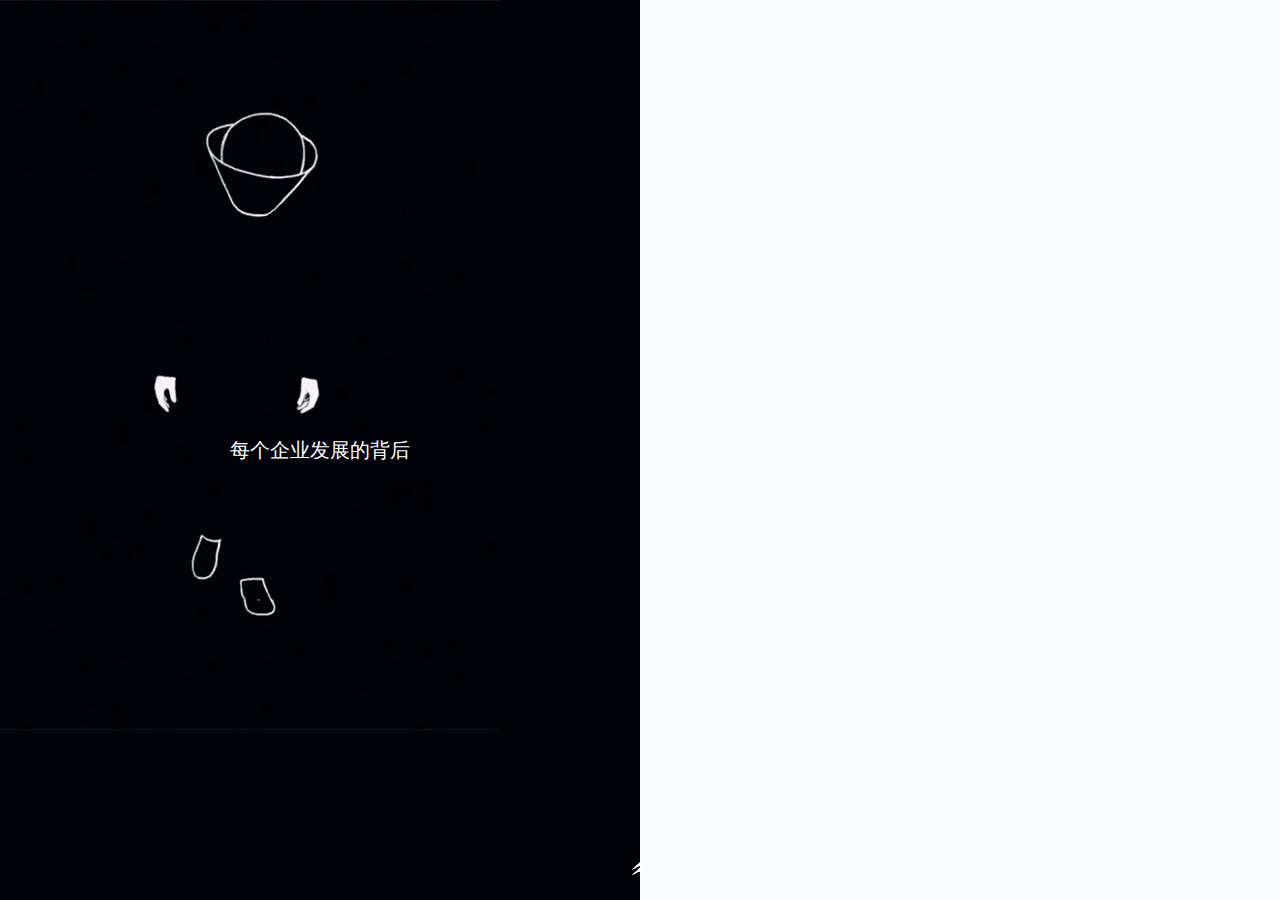
==== index.html @ 6ab26dc3 "first commit" ====
<!DOCTYPE html>
<html>

<head>
    <meta charset="UTF-8">
    <title>首页</title>
    <meta http-equiv="X-UA-Compatible" content="IE=edge,chrome=1">
    <meta name="renderer" content="webkit">
    <meta name="viewport" content="width=device-width,initial-scale=1,minimum-scale=1,maximum-scale=1,user-scalable=no,minimal-ui" />
    <meta name="apple-mobile-web-app-capable" content="yes" />
    <meta name="HandheldFriendly" content="true">
    <meta name="screen-orientation" content="portrait">
    <meta name="x5-orientation" content="portrait">
    <meta name="full-screen" content="yes">
    <meta name="x5-fullscreen" content="true">
    <meta name="browsermode" content="application">
    <meta name="x5-page-mode" content="app">
    <meta name="format-detection" content="telephone=no" />
    <link rel="stylesheet" type="text/css" href="css/reset_m.css">
    <link rel="stylesheet" type="text/css" href="css/index_m.css">
</head>
<!--[if lte IE 7]>      
<body scroll="no"> 
<![endif]-->
<!--[if gt IE 7]><!-->
<body>
    <!--<![endif]-->
    <div id="article">
        <div class="page page0 current">
            <div class="contain">
                <div id="sectionCon">
                    <div class="page section0 current">
                        <div class="contain">
                            <img src="images/ren.gif">
                            <p>每个企业发展的背后</p>
                        </div>
                    </div>
                    <div class="page section1">
                        <div class="contain">
                            <img src="images/ren.gif" class="ren1 middleX">
                            <img src="images/ren.gif" class="ren2">
                            <img src="images/ren.gif" class="ren3">
                            <p>都会有一个管理和宣传自己的工具</p>
                        </div>
                    </div>
                    <div class="page section2">
                        <div class="contain">
                            <p class="p1">企业之窗，我想你要的就是它</p>
                            <p class="p2">请别怀疑</p>
                            <p class="p3">也不必纠结</p>
                        </div>
                    </div>
                    <div class="page section3">
                        <div class="contain">
                            <p class="p1" style="z-index: 20">来</p>
                            <p class="p2"><img src="images/fire.gif"></p>
                            <p class="p3">风暴行动等你来参加</p>
                        </div>
                    </div>
                </div>
            </div>
            <div class="sliding"></div>
        </div>
        <div class="page page1">
            <div class="contain">
                <img src="images/page1_logo.png" class="logo1">
                <div class="logo2">
                    <img src="images/yingxiong.png" class="yingxiong">
                    <img src="images/tie.png" class="tie">
                </div>
                <div class="title pulse middleX">
                    <img src="images/page1_title.png">
                </div>
            </div>
            <div class="sliding"></div>
        </div>
        <div class="page page2">
            <div class="contain">
                <img src="images/page2_title_a.png" class="title-a middleX">
                <img src="images/page2_title_b.png" class="title-b middleX zoomIn">
                <div class="desc middleX">
                    <p>“企业之窗”是中搜网络（股票代码：430339）基于移动云服务平台，专门为企业精心打造的一款集企业展示、产品营销、互动交流、内部管理于一体的企业级应用服务产品，是企业通向“移动互联网+”的高效捷径。全国统一价1980元/年。</p>
                </div>
            </div>
            <div class="sliding"></div>
        </div>
        <div class="page page3">
            <div class="contain">
                <img src="images/title2.png" class="title">
                <img src="images/page3_desc.png" class="desc">
            </div>
            <div class="sliding"></div>
        </div>
        <div class="page page4">
            <div class="contain">
                <div class="title middleX">
                    <img src="images/page4_title.png">
                    <img src="images/page4_logo.png" class="logo">
                </div>
                <img src="images/nav1.png" class="nav nav1">
                <img src="images/nav2.png" class="nav nav2">
                <img src="images/nav3.png" class="nav nav3">
                <div class="sliding sliding-black"></div>
            </div>
            <div class="sliding"></div>
        </div>
        <div class="page page5">
            <div class="contain">
                <img src="images/page5_desc3.png" class="img img2">
                <img src="images/page5_desc2.png" class="img img3">
                <img src="images/page5_desc1.png" class="img img4">
                <img src="images/page5_title.png" class="img img1">
            </div>
            <div class="sliding"></div>
        </div>
        <div class="page page6">
            <div class="contain">
                <div class="page-top">
                    <img src="images/page6_title.png" class="title">
                    <img src="images/page6_desc.png" class="desc">
                </div>
                <div class="page-bot">
                    <p><img src="images/guize1.png"></p>
                    <p><img src="images/guize2.png"></p>
                    <p><img src="images/guize3.png"></p>
                    <p><img src="images/guize4.png"></p>
                </div>
            </div>
            <div class="sliding"></div>
        </div>
        <div class="page page7">
            <div class="contain">
                <img src="images/lianxi.png" class="lianxi middleX">
                <img src="images/lianxi1.png" class="lianxi1 middleX">
                <div class="contact middleX">
                    <img src="images/dianhua.png">
                </div>
                <div class="btn middleX">
                    <a href="#">下载APP</a>
                    <a href="#">进入官网</a>
                    <a href="#">分享</a>
                </div>
            </div>
            <div class="sliding"></div>
        </div>
    </div>
    <script type="text/javascript" src="js/zepto.min.js"></script>
    <script type="text/javascript" src="js/fullPage.min.js"></script>
    <script type="text/javascript">
    var runSection,
        runPage,
        interval,
        autoPlay,
        firstPageDivLength = $("#sectionCon>div").length;

    autoPlay = function(to) {
        clearTimeout(interval);
        console.log("to" + to);
        interval = setTimeout(function() {
            runSection.go(to);
        }, 2000);

    }

    runSection = new FullPage({
        id: 'sectionCon', // id of contain
        slideTime: 500, // time of slide
        effect: { // slide effect
            transform: {
                translate: 'none', // 'X'|'Y'|'XY'|'none'
                scale: [1, 1], // [scalefrom, scaleto]
                rotate: [0, 0] // [rotatefrom, rotateto]
            },
            opacity: [0, 1] // [opacityfrom, opacityto]
        },
        mode: 'touch,wheel', // mode of fullpage
        easing: [0, .93, .39, .98], // easing('ease','ease-in','ease-in-out' or use cubic-bezier like [.33, 1.81, 1, 1] )
        callback: function(index, thisPage) { // callback when pageChange

            // index = index + 1 > firstPageDivLength - 1 ? 0 : index + 1;
            console.log(34233333333);
            index++;
            if (index == firstPageDivLength) {
                index = 0;
            }
            if (index == 0) {
                setTimeout(function() {
                    runPage.next();
                }, 2000);

            } else {
                autoPlay(index);
            }
        }
    });

    runPage = new FullPage({
        id: 'article', // id of contain
        slideTime: 800, // time of slide
        continuous: true,
        effect: { // slide effect
            transform: {
                translate: 'Y', // 'X'|'Y'|'XY'|'none'
                scale: [0, 1], // [scalefrom, scaleto]
                rotate: [0, 0] // [rotatefrom, rotateto]
            },
            opacity: [0, 1] // [opacityfrom, opacityto]
        },
        mode: 'touch,wheel', // mode of fullpage
        easing: [0, .93, .39, .98], // callback when pageChange
        callback: function(index, thisPage) { // callback when pageChange

            if (index === 0) {
                runSection.go(0);
                autoPlay(1);
            } else {
                clearTimeout(interval);
            }
        }
    });
    interval = setTimeout(function() {
        runSection.go(runSection.thisPage() + 1);
    }, 2000);
    </script>
</body>

</html>
---- css/index_m.css ----
.shade {
    position: absolute;
    top: 0;
    bottom: 0;
    left: 0;
    right: 0;
    background-color: rgba(0, 0, 0, 0.8);
    display: none;
    z-index: 1000;
}

.shade img {
    position: absolute;
    right: 10px;
    top: 10px;
    width: 40%;
}


/*文字*/

.font-blue {
    color: #43b5e9;
}

.font-dark-blue {
    color: #2f9dcf;
}

.font-white {
    color: #fff;
}


/*指示下滑的三角*/

.sliding {
    position: fixed;
    bottom: 25px;
    left: 50%;
    -webkit-transform: translateX(-50%);
    transform: translateX(-50%);
    width: 16px;
    height: 13px;
    background: url(../images/sliding.png) no-repeat;
    background-size: 100% 100%;
    z-index: 1000;
    -webkit-animation: sliding 1.5s ease-in infinite;
    animation: sliding 1.5s ease-in infinite;
}

.sliding-black {
    background-image: url(../images/sliding_black.png);
}

@-webkit-keyframes sliding {
    0% {
        opacity: 1;
        bottom: 25px;
    }
    49% {
        opacity: 0.2;
        bottom: 20px;
    }
    50% {
        opacity: 0.2;
        bottom: 20px;
    }
    100% {
        opacity: 1;
        bottom: 25px;
    }
}

@keyframes sliding {
    0% {
        opacity: 1;
        bottom: 25px;
    }
    49% {
        opacity: 0.2;
        bottom: 20px;
    }
    50% {
        opacity: 0.2;
        bottom: 20px;
    }
    100% {
        opacity: 1;
        bottom: 25px;
    }
}

.page {
    display: none;
    width: 100%;
    height: 100%;
    max-width: 640px;
    overflow: hidden;
    position: absolute;
    top: 0;
    left: 50%;
    background-color: #babdc7;
    margin-left: -50%;
}

.contain {
    width: 100%;
    height: 100%;
    display: none;
    z-index: 0;
}

.current .contain,
.slide .contain {
    display: block;
}

.current {
    display: block;
    z-index: 1;
}

.slide {
    display: block;
    z-index: 2;
}

.swipe {
    display: block;
    z-index: 3;
    transition-duration: 0ms !important;
    -webkit-transition-duration: 0ms !important;
}


/*bounce*/

.bounce {
    -webkit-animation: bounce 1.6s;
    animation: bounce 1.6s;
    -webkit-transform-origin: center bottom;
    transform-origin: center bottom;
}

@-webkit-keyframes bounce {
    0%,
    20%,
    53%,
    80%,
    100% {
        -webkit-animation-timing-function: cubic-bezier(0.215, 0.610, 0.355, 1.000);
        animation-timing-function: cubic-bezier(0.215, 0.610, 0.355, 1.000);
        -webkit-transform: translate3d(0, 0, 0);
        transform: translate3d(0, 0, 0);
    }
    40%,
    43% {
        -webkit-animation-timing-function: cubic-bezier(0.755, 0.050, 0.855, 0.060);
        animation-timing-function: cubic-bezier(0.755, 0.050, 0.855, 0.060);
        -webkit-transform: translate3d(0, -20px, 0);
        transform: translate3d(0, -20px, 0);
    }
    70% {
        -webkit-animation-timing-function: cubic-bezier(0.755, 0.050, 0.855, 0.060);
        animation-timing-function: cubic-bezier(0.755, 0.050, 0.855, 0.060);
        -webkit-transform: translate3d(0, -10px, 0);
        transform: translate3d(0, -10px, 0);
    }
    90% {
        -webkit-transform: translate3d(0, -4px, 0);
        transform: translate3d(0, -4px, 0);
    }
}

@keyframes bounce {
    0%,
    20%,
    53%,
    80%,
    100% {
        -webkit-animation-timing-function: cubic-bezier(0.215, 0.610, 0.355, 1.000);
        animation-timing-function: cubic-bezier(0.215, 0.610, 0.355, 1.000);
        -webkit-transform: translate3d(0, 0, 0);
        transform: translate3d(0, 0, 0);
    }
    40%,
    43% {
        -webkit-animation-timing-function: cubic-bezier(0.755, 0.050, 0.855, 0.060);
        animation-timing-function: cubic-bezier(0.755, 0.050, 0.855, 0.060);
        -webkit-transform: translate3d(0, -20px, 0);
        transform: translate3d(0, -20px, 0);
    }
    70% {
        -webkit-animation-timing-function: cubic-bezier(0.755, 0.050, 0.855, 0.060);
        animation-timing-function: cubic-bezier(0.755, 0.050, 0.855, 0.060);
        -webkit-transform: translate3d(0, -10px, 0);
        transform: translate3d(0, -10px, 0);
    }
    90% {
        -webkit-transform: translate3d(0, -4px, 0);
        transform: translate3d(0, -4px, 0);
    }
}


/*bounceInDown*/

.bounceInDown {
    animation: bounceInDown 1.2s ease-in;
    -webkit-animation: bounceInDown 1.2s ease-in;
    animation-fill-mode: forwards;
    -webkit-animation-fill-mode: forwards;
}

@-webkit-keyframes bounceInDown {
    0% {
        opacity: 0;
        -webkit-transform: translateY(-300px)
    }
    60% {
        opacity: 1;
        -webkit-transform: translateY(20px)
    }
    75% {
        -webkit-transform: translateY(0px)
    }
    90% {
        -webkit-transform: translateY(5px)
    }
    100% {
        -webkit-transform: translateY(0px)
    }
}

@keyframes bounceInDown {
    0% {
        opacity: 0;
        transform: translateY(-300px)
    }
    60% {
        opacity: 1;
        transform: translateY(20px)
    }
    75% {
        transform: translateY(0px)
    }
    90% {
        transform: translateY(5px)
    }
    100% {
        transform: translateY(0px)
    }
}
/*curveIn*/
.curveIn {
    animation-name: curveIn;
    animation-duration: 0.75s;
    -webkit-animation-name: curveIn;
    -webkit-animation-duration: 0.75s;
    animation-timing-function: ease-out;
    -webkit-animation-timing-function: ease-out;
    animation-fill-mode: forwards;
    -webkit-animation-fill-mode: forwards
}

@-webkit-keyframes curveIn {
    0% {
        opacity: 0;
        -webkit-transform: translateY(1000px);
    }
    70% {
        opacity: 1;
        -webkit-transform: translateY(-100px);
    }
    100% {
        -webkit-transform: translateY(0);
    }
}

@keyframes curveIn {
    0% {
        opacity: 0;
        transform: translateY(1000px);
    }
    70% {
        opacity: 1;
        transform: translateY(-100px);
    }
    100% {
        transform: translateY(0);
    }
}
/*curveInDown*/

.curveInDown {
    animation: curveInDown 1.5s ease-out;
    -webkit-animation: curveInDown 1.5s ease-out;
    animation-fill-mode: forwards;
    -webkit-animation-fill-mode: forwards;
}

@-webkit-keyframes curveInDown {
    0% {
        opacity: 0;
        -webkit-transform: scale3d(.1, .1, .1) translateY(1000px);
    }
    60% {
        opacity: 1;
        -webkit-transform: scale3d(0.475, 0.475, 0.475) translateY(-100px);
    }
    100% {
        -webkit-transform: scale3d(1, 1, 1) translateY(0);
    }
}

@keyframes curveInDown {
    0% {
        opacity: 0;
        transform: scale3d(.1, .1, .1) translateY(1000px);
    }
    60% {
        opacity: 1;
        transform: scale3d(0.475, 0.475, 0.475) translateY(-100px);
    }
    100% {
        transform: scale3d(1, 1, 1) translateY(0);
    }
}
/*curveInLeft*/
.curveInLeft {
    animation-name: curveInLeft;
    animation-duration: 0.75s;
    -webkit-animation-name: curveInLeft;
    -webkit-animation-duration: 0.75s;
    animation-timing-function: ease-out;
    -webkit-animation-timing-function: ease-out;
    animation-fill-mode: forwards;
    -webkit-animation-fill-mode: forwards
}

@-webkit-keyframes curveInLeft {
    0% {
        opacity: 0;
        -webkit-transform: scale3d(0.1, 0.1, 0.1) translate3d(-1000px, 0, 0)
    }
    60% {
        opacity: 1;
        -webkit-transform: scale3d(0.475, 0.475, 0.475) translate3d(100px, 0, 0)
    }
    100% {
        -webkit-transform: scale3d(1, 1, 1) translate3d(0, 0, 0)
    }
}

@keyframes curveInLeft {
    0% {
        opacity: 0;
        transform: scale3d(0.1, 0.1, 0.1) translate3d(-1000px, 0, 0)
    }
    60% {
        opacity: 1;
        transform: scale3d(0.475, 0.475, 0.475) translate3d(100px, 0, 0)
    }
    100% {
        transform: scale3d(1, 1, 1) translate3d(0, 0, 0)
    }
}

.curveInRight {
    animation-name: curveInRight;
    animation-duration: 0.75s;
    -webkit-animation-name: curveInRight;
    -webkit-animation-duration: 0.75s;
    animation-timing-function: ease-out;
    -webkit-animation-timing-function: ease-out;
    animation-fill-mode: forwards;
    -webkit-animation-fill-mode: forwards
}

@-webkit-keyframes curveInRight {
    0% {
        opacity: 0;
        -webkit-transform: scale3d(0.1, 0.1, 0.1) translate3d(1000px, 0, 0)
    }
    60% {
        opacity: 1;
        -webkit-transform: scale3d(0.475, 0.475, 0.475) translate3d(-100px, 0, 0)
    }
    100% {
        -webkit-transform: scale3d(1, 1, 1) translate3d(0, 0, 0)
    }
}

@keyframes curveInRight {
    0% {
        opacity: 0;
        transform: scale3d(0.1, 0.1, 0.1) translate3d(1000px, 0, 0)
    }
    60% {
        opacity: 1;
        transform: scale3d(0.475, 0.475, 0.475) translate3d(-100px, 0, 0)
    }
    100% {
        transform: scale3d(1, 1, 1) translate3d(0, 0, 0)
    }
}

/*fadeIn*/

.fadeIn {
    animation: fadeIn .8s;
    -webkit-animation-name: fadeIn .8s;
}

@-webkit-keyframes fadeIn {
    0% {
        opacity: 0;
        -webkit-transform: scale3d(0.3, 0.3, 0.3);
    }
    90%,
    100% {
        opacity: 1;
        -webkit-transform: scale3d(1, 1, 1);
    }
}

@keyframes fadeIn {
    0% {
        opacity: 0;
        transform: scale3d(0.3, 0.3, 0.3);
    }
    90%,
    100% {
        opacity: 1;
        transform: scale3d(1, 1, 1);
    }
}
/*fadeOut*/
@-webkit-keyframes fadeOut {
    0% {
        opacity: 1;
        
    }
    100% {
        opacity: 0;
        
    }
}

@keyframes fadeOut {
    0% {
        opacity: 1;
        
    }
    100% {
        opacity: 0;
        
    }
}

/*fadeInDown*/

.fadeInDown {
    animation-name: fadeInDown;
    animation-duration: 0.75s;
    -webkit-animation-name: fadeInDown;
    -webkit-animation-duration: 0.75s;
    animation-fill-mode: forwards;
    -webkit-animation-fill-mode: forwards;
}

@-webkit-keyframes fadeInDown {
    0% {
        opacity: 0;
        -webkit-transform: translate(-50%, 100%);
    }
    90%,
    100% {
        opacity: 1;
        -webkit-transform: translate(-50%, 0);
    }
}

@keyframes fadeInDown {
    0% {
        opacity: 0;
        transform: translate(-50%, 100%);
    }
    90%,
    100% {
        opacity: 1;
        transform: translate(-50%, 0);
    }
}


/*fadeInLeft*/

.fadeInLeft {
    -webkit-animation: fadeInLeft 1.5s ease;
    animation: fadeInLeft 1.5s ease;
}

@-webkit-keyframes fadeInLeft {
    0% {
        opacity: 0;
        -webkit-transform: translate3d(-150%, 0, 0);
        transform: translate3d(-150%, 0, 0);
    }
    20% {
        opacity: 0;
        -webkit-transform: translate3d(-150%, 0, 0);
        transform: translate3d(-150%, 0, 0);
    }
    100% {
        opacity: 1;
        -webkit-transform: none;
        transform: none;
    }
}

@keyframes fadeInLeft {
    0% {
        opacity: 0;
        -webkit-transform: translate3d(-150%, 0, 0);
        transform: translate3d(-150%, 0, 0);
    }
    20% {
        opacity: 0;
        -webkit-transform: translate3d(-150%, 0, 0);
        transform: translate3d(-150%, 0, 0);
    }
    100% {
        opacity: 1;
        -webkit-transform: none;
        transform: none;
    }
}


/*fadeInRight*/

.fadeInRight {
    -webkit-animation: fadeInRight 2s;
    animation: fadeInRight 2s;
}

@-webkit-keyframes fadeInRight {
    0%,
    25% {
        opacity: 0;
        -webkit-transform: translate3d(100%, 0, 0);
        transform: translate3d(100%, 0, 0);
    }
    100% {
        opacity: 1;
        -webkit-transform: none;
        transform: none;
    }
}

@keyframes fadeInRight {
    0%,
    25% {
        opacity: 0;
        -webkit-transform: translate3d(100%, 0, 0);
        transform: translate3d(100%, 0, 0);
    }
    100% {
        opacity: 1;
        -webkit-transform: none;
        transform: none;
    }
}


/*flash*/

.flash {
    -webkit-animation: flash 3s infinite;
    animation: flash 3s infinite;
}

@-webkit-keyframes flash {
    from,
    50%,
    to {
        opacity: 1;
    }
    25%,
    75% {
        opacity: 0.4;
    }
}

@keyframes flash {
    from,
    50%,
    to {
        opacity: 1;
    }
    25%,
    75% {
        opacity: 0.4;
    }
}


/*flipFadeY*/

.flipFadeY {
    animation: flipFadeY 2s .9s;
    -webkit-animation: flipFadeY 2s .9s;
    animation-fill-mode: forwards;
    -webkit-animation-fill-mode: forwards;
}

@-webkit-keyframes flipFadeY {
    0% {
        -webkit-transform: perspective(800px) rotate3d(0, 1, 0, 0deg);
    }
    100% {
        -webkit-transform: perspective(800px) rotate3d(0, 1, 0, 360deg);
    }
}

@keyframes flipFadeY {
    0% {
        transform: perspective(800px) rotate3d(0, 1, 0, 0deg);
    }
    100% {
        transform: perspective(800px) rotate3d(0, 1, 0, 360deg);
    }
}


/*lightSpeedInLeft*/

.lightSpeedInLeft {
    -webkit-animation: lightSpeedInLeft 1.2s ease-in;
    animation: lightSpeedInLeft 1.2s ease-in;
}

@-webkit-keyframes lightSpeedInLeft {
    from {
        -webkit-transform: translate3d(100%, 0, 0) skewX(-30deg);
        transform: translate3d(100%, 0, 0) skewX(-30deg);
        opacity: 0;
    }
    30% {
        -webkit-transform: translate3d(100%, 0, 0) skewX(-30deg);
        transform: translate3d(100%, 0, 0) skewX(-30deg);
        opacity: 0;
    }
    60% {
        -webkit-transform: skewX(20deg);
        transform: skewX(20deg);
        opacity: 1;
    }
    80% {
        -webkit-transform: skewX(-5deg);
        transform: skewX(-5deg);
        opacity: 1;
    }
    to {
        -webkit-transform: none;
        transform: none;
        opacity: 1;
    }
}

@keyframes lightSpeedInLeft {
    from {
        -webkit-transform: translate3d(100%, 0, 0) skewX(-30deg);
        transform: translate3d(100%, 0, 0) skewX(-30deg);
        opacity: 0;
    }
    30% {
        -webkit-transform: translate3d(100%, 0, 0) skewX(-30deg);
        transform: translate3d(100%, 0, 0) skewX(-30deg);
        opacity: 0;
    }
    60% {
        -webkit-transform: skewX(20deg);
        transform: skewX(20deg);
        opacity: 1;
    }
    80% {
        -webkit-transform: skewX(-5deg);
        transform: skewX(-5deg);
        opacity: 1;
    }
    to {
        -webkit-transform: none;
        transform: none;
        opacity: 1;
    }
}


/*opacity*/

@-webkit-keyframes opacity {
    from {
        opacity: 0;
    }
    to {
        opacity: 1;
    }
}

@keyframes opacity {
    from {
        opacity: 0;
    }
    to {
        opacity: 1;
    }
}


/*pulse*/

.pulse {
    -webkit-animation: pulse 3s .4s infinite;
    animation: pulse 3s .4s infinite;
}

@-webkit-keyframes pulse {
    from {
        -webkit-transform: scale3d(1, 1, 1) translateX(-50%);
        transform: scale3d(1, 1, 1) translateX(-50%);
    }
    50% {
        -webkit-transform: scale3d(1.05, 1.05, 1.05) translateX(-50%);
        transform: scale3d(1.05, 1.05, 1.05) translateX(-50%);
    }
    to {
        -webkit-transform: scale3d(1, 1, 1) translateX(-50%);
        transform: scale3d(1, 1, 1) translateX(-50%);
    }
}

@keyframes pulse {
    from {
        -webkit-transform: scale3d(1, 1, 1) translateX(-50%);
        transform: scale3d(1, 1, 1) translateX(-50%);
    }
    50% {
        -webkit-transform: scale3d(1.05, 1.05, 1.05) translateX(-50%);
        transform: scale3d(1.05, 1.05, 1.05) translateX(-50%);
    }
    to {
        -webkit-transform: scale3d(1, 1, 1) translateX(-50%);
        transform: scale3d(1, 1, 1) translateX(-50%);
    }
}


/*rollIn*/

.rollIn {
    -webkit-animation: rollIn 1s;
    animation: rollIn 1s;
}

@-webkit-keyframes rollIn {
    from {
        opacity: 0;
        -webkit-transform: translate3d(-100%, 0, 0) rotate3d(0, 0, 1, -120deg);
        transform: translate3d(-100%, 0, 0) rotate3d(0, 0, 1, -120deg);
    }
    to {
        opacity: 1;
        -webkit-transform: none;
        transform: none;
    }
}

@keyframes rollIn {
    from {
        opacity: 0;
        -webkit-transform: translate3d(-100%, 0, 0) rotate3d(0, 0, 1, -120deg);
        transform: translate3d(-100%, 0, 0) rotate3d(0, 0, 1, -120deg);
    }
    to {
        opacity: 1;
        -webkit-transform: none;
        transform: none;
    }
}


/*rotateIn*/

.rotateIn {
    animation-name: rotateIn;
    animation-duration: 1.2s;
    -webkit-animation-name: rotateIn;
    -webkit-animation-duration: 1.2s;
    animation-fill-mode: forwards;
    -webkit-animation-fill-mode: forwards
}

@-webkit-keyframes rotateIn {
    0%,
    20% {
        opacity: 0;
        -webkit-transform: rotate(-200deg)
    }
    100% {
        opacity: 1;
        -webkit-transform: rotate(0deg)
    }
}

@keyframes rotateIn {
    0%,
    20% {
        opacity: 0;
        transform: rotate(-200deg)
    }
    100% {
        opacity: 1;
        transform: rotate(0deg)
    }
}


/*trunLeft*/

.trunLeft {
    animation: trunLeft 1s;
    transform-origin: left top;
    -webkit-animation: trunLeft 2s;
    -webkit-transform-origin: left top;
    animation-fill-mode: forwards;
    -webkit-animation-fill-mode: forwards;
}

@-webkit-keyframes trunLeft {
    0% {
        opacity: 0;
        -webkit-transform: perspective(800px) rotate3d(0, 1, 0, 360deg);
        -webkit-animation-timing-function: ease-out
    }
    42% {
        -webkit-transform: perspective(400px) rotate3d(0, 1, 0, 190deg);
        -webkit-animation-timing-function: ease-out
    }
    48% {
        opacity: 1;
        -webkit-transform: perspective(400px) rotate3d(0, 1, 0, 170deg);
        -webkit-animation-timing-function: ease-in
    }
    100% {
        -webkit-transform: perspective(800px) rotate3d(0, 1, 0, 0deg);
        -webkit-animation-timing-function: ease-in
    }
}

@keyframes trunLeft {
    0% {
        opacity: 0;
        transform: perspective(800px) rotate3d(0, 1, 0, 360deg);
        animation-timing-function: ease-out
    }
    40% {
        transform: perspective(400px) rotate3d(0, 1, 0, 190deg);
        animation-timing-function: ease-out
    }
    50% {
        opacity: 1;
        transform: perspective(400px) rotate3d(0, 1, 0, 170deg);
        animation-timing-function: ease-in
    }
    100% {
        transform: perspective(800px) rotate3d(0, 1, 0, 0deg);
        animation-timing-function: ease-in
    }
}


/*zoomIn*/

.zoomIn {
    -webkit-animation: zoomIn 1.5s;
    animation: zoomIn 1.5s;
}

@-webkit-keyframes zoomIn {
    from {
        opacity: 0;
        -webkit-transform: scale3d(.3, .3, .3);
        transform: scale3d(.3, .3, .3);
    }
    20% {
        opacity: 0;
        -webkit-transform: scale3d(.3, .3, .3);
        transform: scale3d(.3, .3, .3);
    }
    60% {
        opacity: 1;
    }
}

@keyframes zoomIn {
    from {
        opacity: 0;
        -webkit-transform: scale3d(.3, .3, .3);
        transform: scale3d(.3, .3, .3);
    }
    20% {
        opacity: 0;
        -webkit-transform: scale3d(.3, .3, .3);
        transform: scale3d(.3, .3, .3);
    }
    60% {
        opacity: 1;
    }
}


/*居中*/

.middleX {
    -webkit-transform: translateX(-50%);
    transform: translateX(-50%);
}

.middleY {
    -webkit-transform: translateY(-50%);
    transform: translateY(-50%);
}


/*page0*/

.page0 .page {
    text-align: center;
    background-color: #01020A;
}


.page0 p{
    width: 100%;
    position: absolute;
    top: 50%;
    left: 50%;
    text-align: center;
    -webkit-transform: translate(-50%,-50%);
    transform: translate(-50%,-50%);
    font-size: 1.5rem;
    z-index: 12;
}

.page0 p img{
    display: inline-block;
}
.page0 .ren1{
    width: 50%;
    position: absolute;
    top: 20%;
    left: 50%;
    z-index: 11;
}
.page0 .ren2{
    width: 55%;
    position: absolute;
    top: 30%;
    left: -15%;
}
.page0 .ren3{
    width: 55%;
    position: absolute;
    top: 30%;
    right: -15%;
}
.page0 .section0 p{
    -webkit-animation: opacity .8s ease-in 0.4s both;
    animation: opacity .8s ease-in 0.4s both;
}
.page0 .section2 .p1,.page0 .section3 .p1{
    -webkit-animation: opacity .6s ease-in both;
    animation: opacity .6s ease-in both;
    top: 40%;
}
.page0 .section2 .p2,.page0 .section3 .p2{
    -webkit-animation: opacity .6s ease-in 1.2s both;
    animation: opacity .6s ease-in 1.2s both;
    top: 50%;
}
.page0 .section2 .p3,.page0 .section3 .p3{
    -webkit-animation: opacity .6s ease-in 1.8s both;
    animation: opacity .6s ease-in 1.8s both;
    top: 60%;
}
.page0 .section3 .p3{
    top: 50%;
}
/*page1*/

.page1 {
    background: url(../images/page1_bg.jpg) no-repeat center bottom;
    background-size: cover;
}

.page1 .logo1 {
    width: 14%;
    position: absolute;
    top: 4%;
    left: 6%;
    -webkit-animation: bounceInDown .8s ease-in 0.4s both;
    animation: bounceInDown .8s ease-in 0.4s both;
}

.page1 .logo2 {
    width: 38%;
    position: absolute;
    left: 15%;
    top: 4%;
    padding-top: 6px;
}

.page1 .logo2 .yingxiong {
    -webkit-animation: bounceInDown .8s ease-in-out 1s both;
    animation: bounceInDown .8s ease-in-out 1s both;
}

.page1 .logo2 .tie {
    width: 28%;
    position: absolute;
    right: -8px;
    bottom: 10px;
    -webkit-animation: bounceInDown .8s ease-in-out 1s both;
    animation: bounceInDown .8s ease-in-out 1s both;
}

.page1 .title {
    width: 68%;
    position: absolute;
    left: 50%;
    bottom: 7%;
}


/*page2*/

.page2 {
    background: url(../images/page2_bg.jpg) no-repeat center bottom;
    background-size:cover;
}

.page2 .title-a {
    width: 72%;
    position: absolute;
    top: 12%;
    left: 50%;
}

.page2 .title-b {
    width: 66%;
    position: absolute;
    top: 18%;
    left: 50%;
}

.page2 .desc {
    width: 92%;
    padding: 5%;
    position: absolute;
    left: 50%;
    top: 48%;
    background: url(../images/page2_main_bg.png) no-repeat;
    background-size: 100% 100%;
    -webkit-animation: opacity 1s ease-in .8s both;
    animation: opacity 1s ease-in .8s both;
}

.page2 .desc p {
    font-size: 1.5rem;
    -webkit-animation: opacity 1s ease-in 1.5s both;
    animation: opacity 1s ease-in 1.5s both;
    text-align: justify;
}


/*page3*/

.page3 {
    background: url(../images/page3_bg.jpg) no-repeat center bottom;
    background-size:cover;
}

.page3 .title {
    width: 18%;
    position: absolute;
    top: 7%;
    left: 6%;
    -webkit-animation: opacity 1s 1.5s both, flipFadeY 1.5s ease-out 2.5s both;
    animation: opacity 1s 1.5s both, flipFadeY 1.5s ease-out 2.5s both;
}

.page3 .desc {
    width: 64%;
    position: absolute;
    left: 28%;
    top: 7%;
    -webkit-animation: curveInDown 1.2s ease-out .3s both;
    animation: curveInDown 1.2s ease-out .3s both;
}


/*page4*/

.page4 {
    background: url(../images/page4_bg.jpg) no-repeat center top;
}

.page4 .title {
    width: 48%;
    position: absolute;
    left: 50%;
    top: 11%;
    animation: zoomIn 1s ease-out .3s both;
    -webkit-animation: zoomIn 1s .3s ease-out both;
}

.page4 .title .logo {
    width: 18%;
    position: absolute;
    right: -5px;
    top: 42%;
    -webkit-animation: fadeIn 1s ease-out 1.2s both;
    animation: fadeIn 1s ease-out 1.2s both;
}

.page4 .nav {
    position: absolute;
    left: 34%;
}

.page4 .nav1 {
    width: 38%;
    top: 36%;
    -webkit-animation: fadeInRight 1s 1.4s both;
    animation: fadeInRight 1s 1.4s both;
}

.page4 .nav2 {
    width: 20%;
    top: 50%;
    -webkit-animation: fadeInLeft 1s 2.2s both;
    animation: fadeInLeft 1s 2.2s both;
}

.page4 .nav3 {
    width: 24%;
    top: 64%;
    -webkit-animation: fadeInRight 1s 3s both;
    animation: fadeInRight 1s 3s both;
}


/*page5*/

.page5 {
    background: url(../images/page5_bg.jpg) no-repeat center bottom;
    background-size: cover;
}
.page5 .img{
    position: absolute;
    top: 6%;
}
.page5 .img1{
    width: 17.6%;
    left: 78%;
    -webkit-animation: fadeInLeft .8s .5s both;
    animation: fadeInLeft .8s .5s both;
}
.page5 .img2{
    width:20%;
    left: 12%; 
    -webkit-animation: fadeInLeft .8s 2.5s both;
    animation: fadeInLeft .8s 2.5s both;
}
.page5 .img3{
    width:15.3%;
    left: 36%;
    -webkit-animation: fadeInLeft .8s 1.8s both;
    animation: fadeInLeft .8s 1.8s both;
}
.page5 .img4{
    width: 15.3%;
    left: 56%;
    -webkit-animation: fadeInLeft .8s both;
    animation: fadeInLeft .8s both;
    -webkit-animation: fadeInLeft .8s 1.2s both;
    animation: fadeInLeft .8s 1.2s both;
}
/*page6*/

.page6 {
    background: url(../images/page6_bg.jpg) no-repeat center bottom;
    background-size: cover;
}
.page6 .page-top .title{
    width: 85%;
    position: absolute;
    top: 6%;
    left: 3%;
    -webkit-animation: fadeInLeft .6s 1.2s both;
    animation: fadeInLeft .6s 1.2s both;
}
.page6 .page-top .desc{
    width: 70%;
    position: absolute;
    left: 30%;
    top: 9%;
    right: -100%;
    -webkit-animation: fadeInRight .8s .3s both;
    animation: fadeInRight .8s .3s both;

}
.page6 .page-bot{
    position: absolute;
    top: 36%;
    left: 50%;
    -webkit-transform: translateX(-50%);
    transform: translateX(-50%);
    width: 60%;
    text-align: center;
}
.page6 .page-bot p{
    margin-bottom: 15px;
    width: 100%;
}
/*.page6 .page-bot p:nth-of-type(2n+1){
    float: left;
}
.page6 .page-bot p:nth-of-type(2n){
    float: right;
}*/
.page6 .page-bot p:nth-of-type(1){
    -webkit-animation: curveInLeft .7s 2s both;
    animation: curveInLeft .7s 2s both;
}
.page6 .page-bot p:nth-of-type(2){
    -webkit-animation: curveInRight .7s 2.8s both;
    animation: curveInRight .7s 2.8s both;
}
.page6 .page-bot p:nth-of-type(3){
    -webkit-animation: curveInLeft .7s 3.6s both;
    animation: curveInLeft .7s 3.6s both;
}
.page6 .page-bot p:nth-of-type(4){
    -webkit-animation: curveInRight .7s 4.3s both;
    animation: curveInRight .7s 4.3s both;
}
/*page7*/

.page7 {
    background: url(../images/page7_bg.jpg) no-repeat center bottom;
    background-size: cover;
}

.page7 .lianxi {
    width: 22%;
    position: absolute;
    left: 50%;
    top: 10%;
}

.page7 .lianxi1 {
    width: 88%;
    position: absolute;
    left: 50%;
    top: 17%;
}

.page7 .form-box {
    width: 88%;
    position: absolute;
    left: 50%;
    top: 28%;
    font-size: 15px;
    color: #333;
    -webkit-animation: fadeInDown .6s ease-in .6s both;
    animation: fadeInDown .6s ease-in .6s both;
}

.page7 .form-box p {
    margin-bottom: 7px;
}

.page7 .form-box input[type="text"] {
    width: 100%;
    height: 30px;
    line-height: 30px;
    background: url(../images/input_bg.png) no-repeat;
    background-size: 100% 100%;
    text-indent: 1em;
}

.page7 .form-box p.but {
    padding: 0 20px;
    margin-top: 20px;
}

.page7 .form-box a {
    width: 40%;
    height: 3rem;
    line-height: 3rem;
    background: url(../images/btn_bg.png) no-repeat;
    background-size: 100% 100%;
    border-radius: 4px;
    color: #fff;
    font-size: 17px;
    text-align: center;
}

/*新页面*/
.page7 .contact {
    width:60%;
    position: absolute;
    top: 28%;
    left: 50%;
    color: #666;
    font-size: 15px;
    letter-spacing: 1px;
}
.page7 .btn{
    width: 32%;
    position: absolute;
    top: 45%;
    left: 50%;
}
.page7 .btn a{
    display: block;
    margin-bottom: 26px;
    width: 100%;
    height: 3rem;
    line-height: 3rem;
    background: url(../images/btn_bg.png) no-repeat;
    background-size: 100% 100%;
    border-radius: 4px;
    color: #fff;
    font-size: 1.7rem;
    text-align: center;
}

.shade{
    position: absolute;
    top: 0;
    bottom: 0;
    left: 0;
    right: 0;
    background-color: rgba(0,0,0,0.8);
    z-index:1010;
}
.shade img{
    position: absolute;
    right: 10px;
    top: 10px;
    width: 40%;
}
@media screen and (min-height: 668px) {
    .page6 .page-bot{
        top: 40%;
    }
    
}
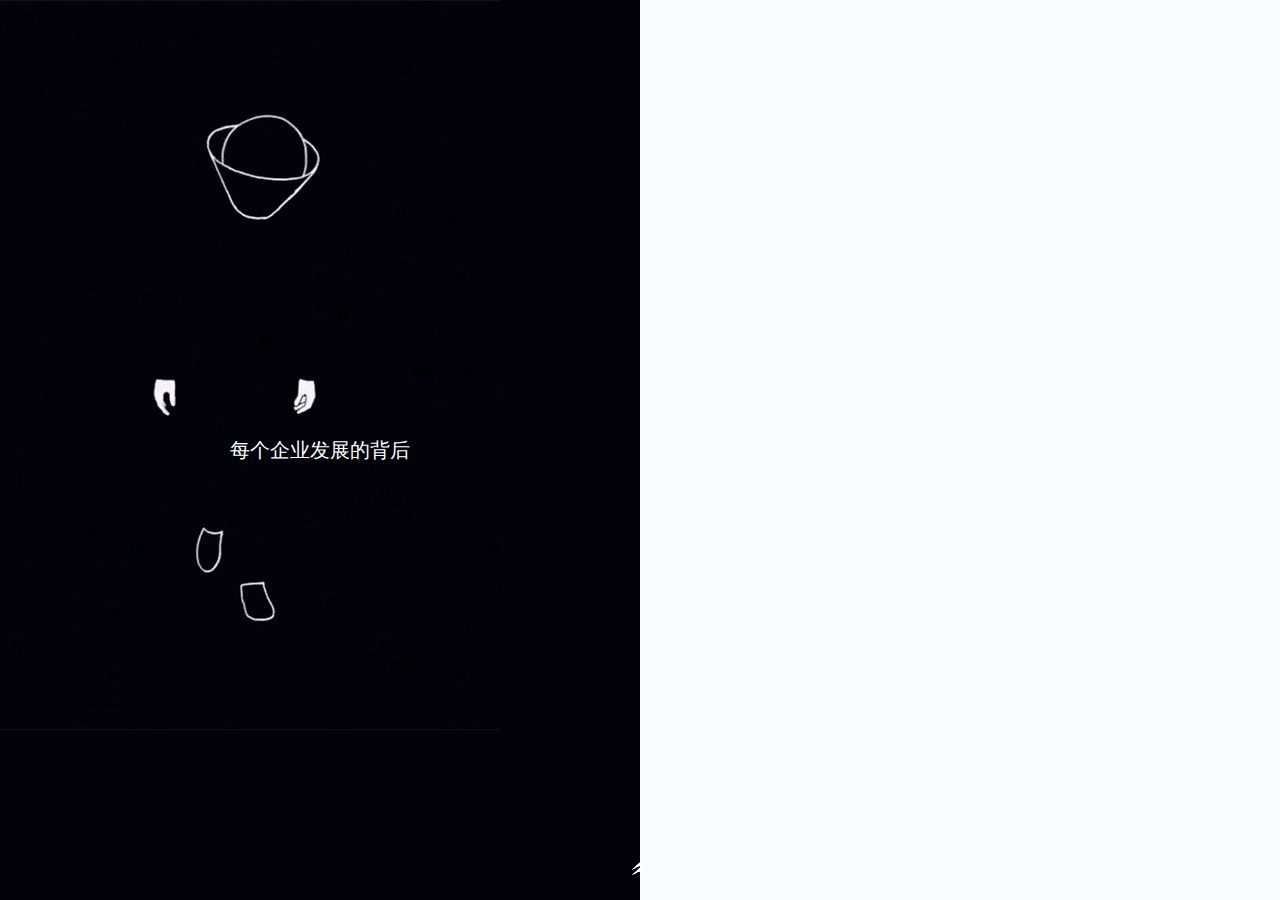
==== commit 182fdf5b: "Update index.html" ====
--- a/index.html
+++ b/index.html
@@ -3,7 +3,7 @@
 
 <head>
     <meta charset="UTF-8">
-    <title>首页</title>
+    <title>暴风行动英雄帖首页</title>
     <meta http-equiv="X-UA-Compatible" content="IE=edge,chrome=1">
     <meta name="renderer" content="webkit">
     <meta name="viewport" content="width=device-width,initial-scale=1,minimum-scale=1,maximum-scale=1,user-scalable=no,minimal-ui" />
